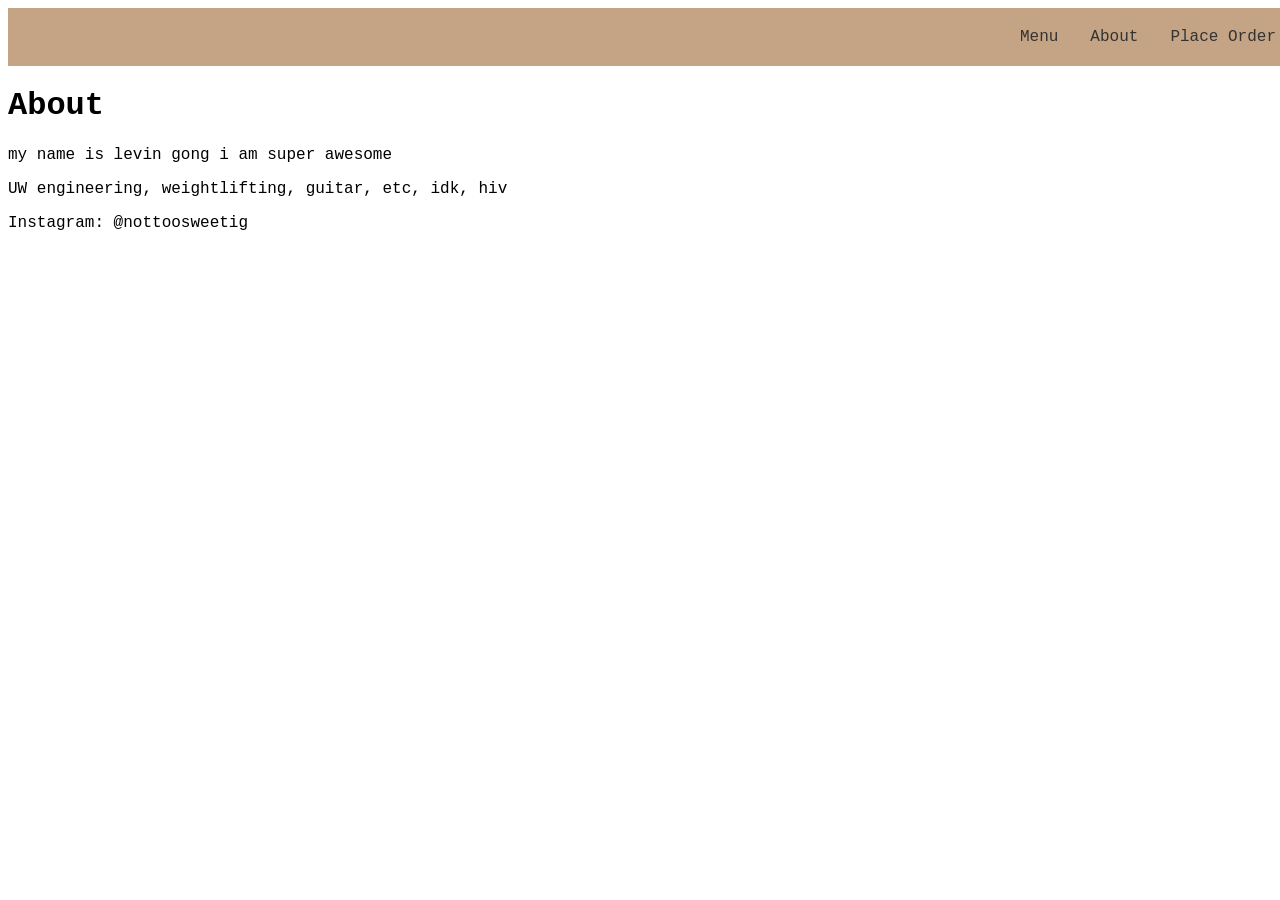
==== about.html @ 503b8a12 "omni bus of changes" ====
<!DOCTYPE html>
<html lang="en">
<head>
  <meta charset="UTF-8">
  <title>About - Not Too Sweet Menu</title>
  <link rel="stylesheet" href="style.css">
</head>
<body>
  <nav class="navbar">
    <ul class="nav-links">
      <li><a href="index.html">Menu</a></li>
      <li><a href="about.html">About</a></li>
      <li><a href="order.html">Place Order</a></li>
    </ul>
  </nav>

  <h1>About</h1>

  <p>my name is levin gong i am super awesome</p>
  <p>UW engineering, weightlifting, guitar, etc, idk, hiv</p>
  <p>Instagram: @nottoosweetig</p>

</body>
</html>
---- style.css ----
body{
  font-family: "Lucida Console", "Courier New", monospace;
  place-items: center;
}

.navbar {
  display: flex;
  justify-content: flex-end;
  align-items: center;
  background-color: #C4A484;
  padding: 10px 20px;
  width: 100%;
}

.nav-links {
  list-style-type: none;
  display: flex;
  margin: 0;
  padding: 0;
}

.nav-links a {
  display: block;
  padding: 10px 16px;
  color: #333;
  text-decoration: none;
  background-color: transparent;
  transition: background-color 0.15s ease;
}

.nav-links a:hover {
  background-color: rgba(0, 0, 0, 0.1);
}
#menu {
  display: grid;
  grid-template-columns: repeat(4, 1fr);
  gap: 12px;
  font-size: 2 rem;
  font-weight: 300;
  font-style: normal;
  line-height: 1.2;
}
.card img {
  width: 240px;
  height: 300px;
  object-fit: cover;
  display: block;
}
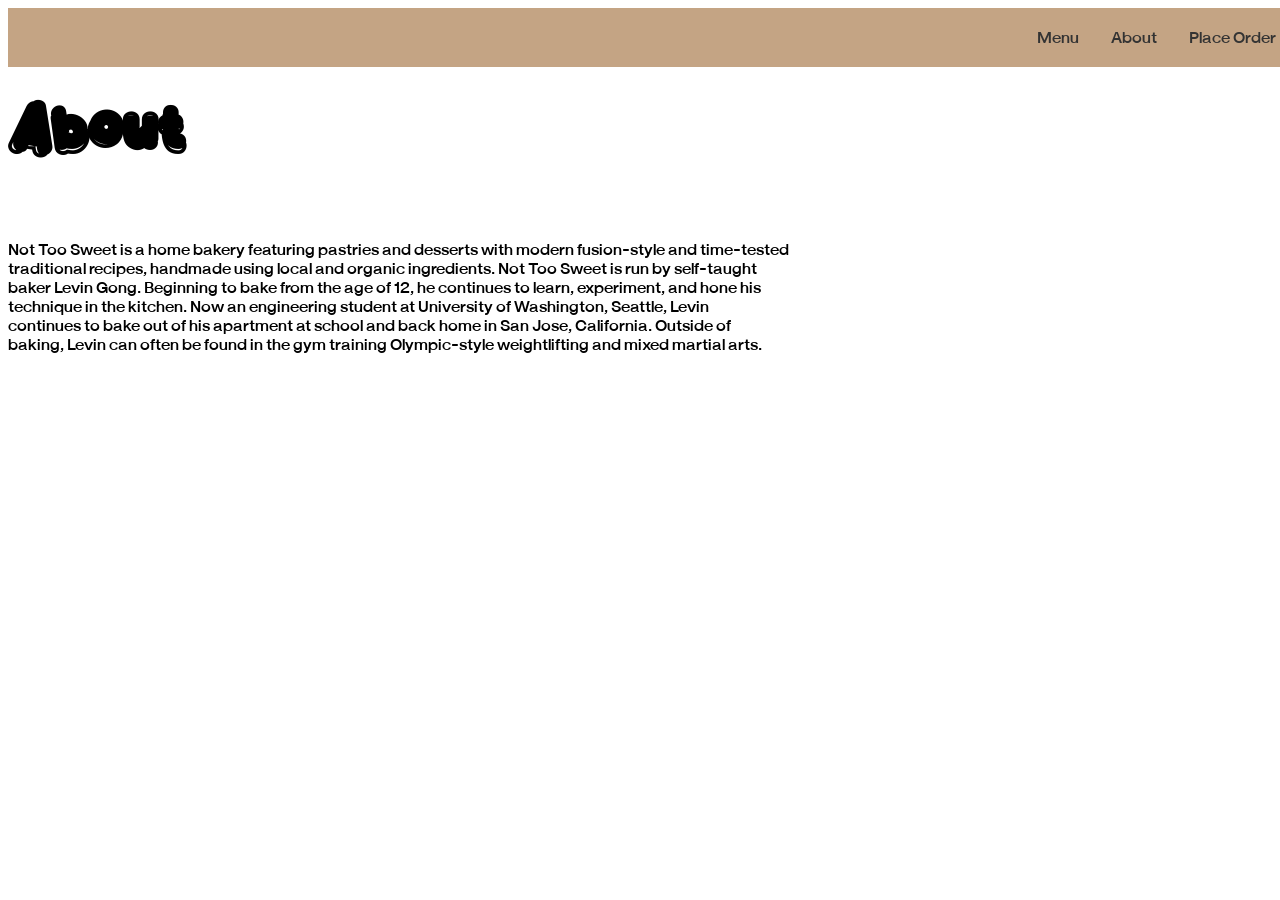
==== commit 9858bc72: "revised prices, about me page, ordering system" ====
--- a/about.html
+++ b/about.html
@@ -16,9 +16,16 @@
 
   <h1>About</h1>
 
-  <p>my name is levin gong i am super awesome</p>
-  <p>UW engineering, weightlifting, guitar, etc, idk, hiv</p>
-  <p>Instagram: @nottoosweetig</p>
+  <p>Not Too Sweet is a home bakery featuring pastries and desserts with modern fusion-style and time-tested 
+  <br>traditional recipes, handmade using local and organic ingredients. Not Too Sweet is run by self-taught
+  <br>baker Levin Gong. Beginning to bake from the age of 12, he continues to learn, experiment, and hone his 
+  <br>technique in the kitchen. Now an engineering student at University of Washington, Seattle, Levin 
+  <br>continues to bake out of his apartment at school and back home in San Jose, California. Outside of 
+  <br>baking, Levin can often be found in the gym training Olympic-style weightlifting and mixed martial arts. </p>
+
+  <div id="instagram-feed">
+    <!-- paste the SnapWidget (or similar) embed <iframe> here once generated -->
+  </div>
 
 </body>
 </html>
--- a/style.css
+++ b/style.css
@@ -1,6 +1,68 @@
+@font-face {
+  font-family: "Urban Goath";
+  src: url("fonts/Urban-Goath.woff2") format("woff2");
+}
+
+@font-face {
+  font-family: "Gummy Candy";
+  src: url("fonts/GummyCandyDemoRegular.ttf") format("truetype");
+}
+
+@font-face {
+  font-family: "ZT Nature";
+  src: url("fonts/zt_nature/ZTNature-Thin.ttf") format("truetype");
+  font-weight: 100;
+  font-style: normal;
+}
+
+@font-face {
+  font-family: "ZT Nature";
+  src: url("fonts/zt_nature/ZTNature-ThinItalic.ttf") format("truetype");
+  font-weight: 100;
+  font-style: italic;
+}
+
+@font-face {
+  font-family: "ZT Nature";
+  src: url("fonts/zt_nature/ZTNature-Medium.ttf") format("truetype");
+  font-weight: 500;
+  font-style: normal;
+}
+
+@font-face {
+  font-family: "ZT Nature";
+  src: url("fonts/zt_nature/ZTNature-MediumItalic.ttf") format("truetype");
+  font-weight: 500;
+  font-style: italic;
+}
+
+@font-face {
+  font-family: "ZT Nature";
+  src: url("fonts/zt_nature/ZTNature-Black.ttf") format("truetype");
+  font-weight: 900;
+  font-style: normal;
+}
+
+@font-face {
+  font-family: "ZT Nature";
+  src: url("fonts/zt_nature/ZTNature-BlackItalic.ttf") format("truetype");
+  font-weight: 900;
+  font-style: italic;
+}
+
 body{
-  font-family: "Lucida Console", "Courier New", monospace;
+  font-family: "ZT Nature", "Lucida Console", "Courier New", monospace;
   place-items: center;
+}
+
+h1 {
+  font-family: "Gummy Candy", "Lucida Console", "Courier New", monospace;
+  -webkit-font-smoothing: antialiased;
+  -moz-osx-font-smoothing: grayscale;
+  text-rendering: optimizeLegibility;
+  transform: translateZ(0);
+  font-weight: bold;
+  font-size: 64px;
 }
 
 .navbar {
@@ -31,6 +93,13 @@
 .nav-links a:hover {
   background-color: rgba(0, 0, 0, 0.1);
 }
+#filters {
+  display: flex;
+  flex-wrap: wrap;
+  gap: 12px;
+  margin: 16px 0;
+}
+
 #menu {
   display: grid;
   grid-template-columns: repeat(4, 1fr);
@@ -46,3 +115,33 @@
   object-fit: cover;
   display: block;
 }
+
+.order-info {
+  text-align: center;
+}
+
+#order-summary {
+  border: 1px solid #333;
+  border-radius: 6px;
+  padding: 12px 16px;
+  margin: 16px 0;
+  max-width: 500px;
+}
+
+#summary-table {
+  width: 100%;
+  border-collapse: collapse;
+}
+
+#summary-table td {
+  padding: 6px 4px;
+}
+
+.remove-item-btn {
+  background: none;
+  border: none;
+  color: #a33;
+  cursor: pointer;
+  font-weight: bold;
+  font-size: 1rem;
+}
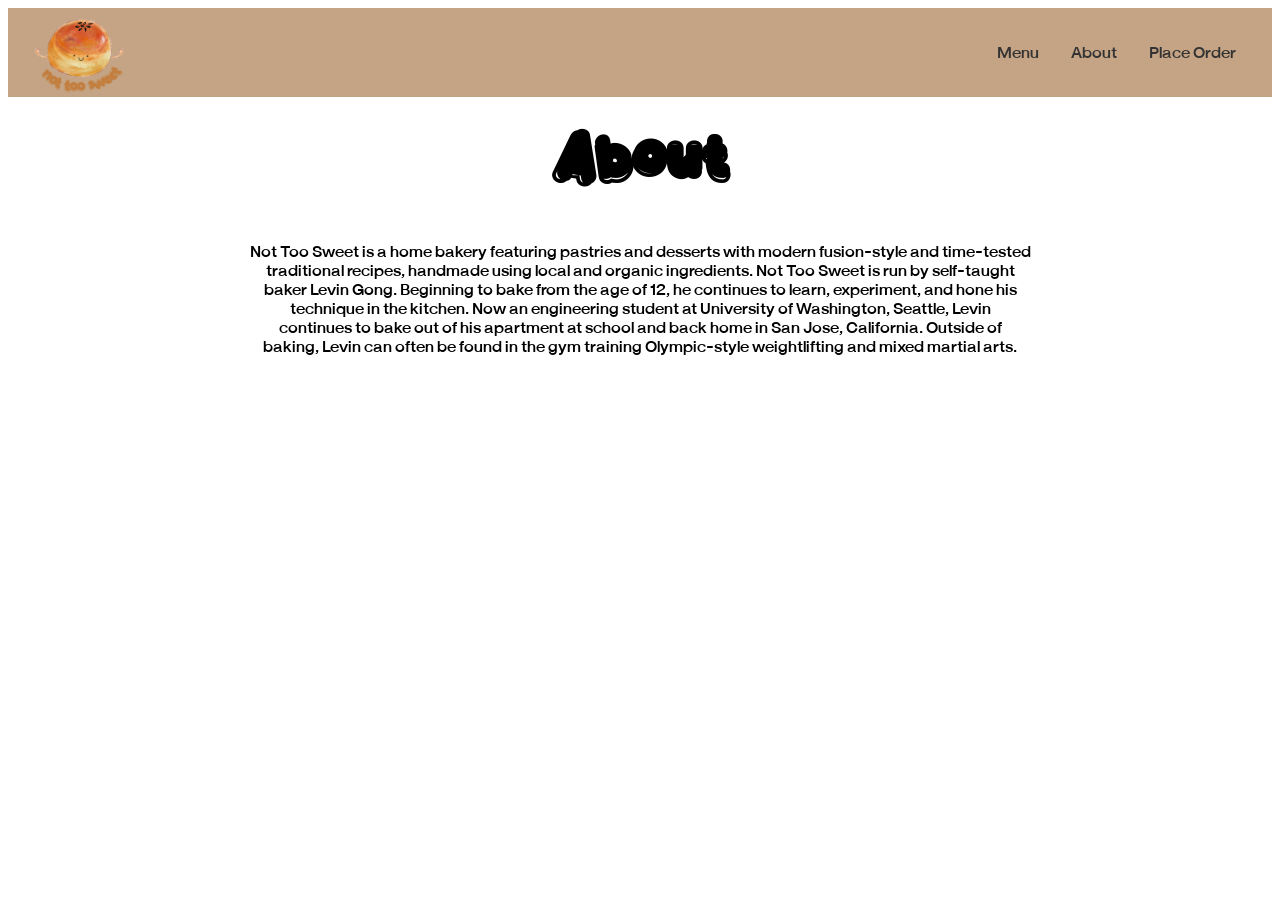
==== commit 32a98411: "logo added to favicon" ====
--- a/about.html
+++ b/about.html
@@ -3,10 +3,12 @@
 <head>
   <meta charset="UTF-8">
   <title>About - Not Too Sweet Menu</title>
+  <link rel="icon" href="images/logoTransparent.png">
   <link rel="stylesheet" href="style.css">
 </head>
 <body>
   <nav class="navbar">
+    <img src="images/logoTransparent.png" alt="Not Too Sweet logo" class="navbar-logo">
     <ul class="nav-links">
       <li><a href="index.html">Menu</a></li>
       <li><a href="about.html">About</a></li>
--- a/style.css
+++ b/style.css
@@ -52,7 +52,10 @@
 
 body{
   font-family: "ZT Nature", "Lucida Console", "Courier New", monospace;
-  place-items: center;
+  display: flex;
+  flex-direction: column;
+  align-items: center;
+  text-align: center;
 }
 
 h1 {
@@ -63,15 +66,23 @@
   transform: translateZ(0);
   font-weight: bold;
   font-size: 64px;
+  margin-bottom: 0;
 }
 
 .navbar {
   display: flex;
-  justify-content: flex-end;
+  justify-content: space-between;
   align-items: center;
   background-color: #C4A484;
-  padding: 10px 20px;
+  padding: 0 20px;
   width: 100%;
+  height: 88.5px;
+  box-sizing: border-box;
+}
+
+.navbar-logo {
+  height: 95px;
+  width: auto;
 }
 
 .nav-links {
@@ -114,6 +125,98 @@
   height: 300px;
   object-fit: cover;
   display: block;
+  margin: 0 auto;
+}
+
+.card {
+  cursor: pointer;
+}
+
+.modal-overlay {
+  position: fixed;
+  inset: 0;
+  background-color: rgba(0, 0, 0, 0.5);
+  display: flex;
+  align-items: center;
+  justify-content: center;
+  z-index: 100;
+}
+
+.modal-overlay.hidden {
+  display: none;
+}
+
+.modal {
+  position: relative;
+  width: 75%;
+  height: 75%;
+  background-color: #fff;
+  border-radius: 12px;
+  padding: 32px;
+  overflow-y: auto;
+  display: flex;
+  flex-direction: column;
+  align-items: center;
+  text-align: center;
+}
+
+.modal-image-wrap {
+  position: relative;
+  max-width: 100%;
+  max-height: 50%;
+}
+
+.modal img {
+  display: block;
+  max-width: 100%;
+  max-height: 100%;
+  object-fit: cover;
+  border-radius: 8px;
+}
+
+.modal-arrow {
+  position: absolute;
+  top: 50%;
+  transform: translateY(-50%);
+  background-color: rgba(255, 255, 255, 0.8);
+  border: none;
+  border-radius: 50%;
+  width: 36px;
+  height: 36px;
+  font-size: 1rem;
+  cursor: pointer;
+  color: #333;
+}
+
+.modal-arrow.hidden {
+  display: none;
+}
+
+.modal-arrow-prev {
+  left: 8px;
+}
+
+.modal-arrow-next {
+  right: 8px;
+}
+
+.modal-close {
+  position: absolute;
+  top: 12px;
+  right: 16px;
+  background: none;
+  border: none;
+  font-size: 1.8rem;
+  line-height: 1;
+  cursor: pointer;
+  color: #333;
+}
+
+#modal-add-btn {
+  border: none;
+  font-family: inherit;
+  font-size: 1rem;
+  cursor: pointer;
 }
 
 .order-info {
@@ -145,3 +248,18 @@
   font-weight: bold;
   font-size: 1rem;
 }
+
+.button-link {
+  display: inline-block;
+  margin-top: 16px;
+  padding: 10px 20px;
+  background-color: #C4A484;
+  color: #333;
+  text-decoration: none;
+  border-radius: 6px;
+  transition: background-color 0.15s ease;
+}
+
+.button-link:hover {
+  background-color: #b3906d;
+}
